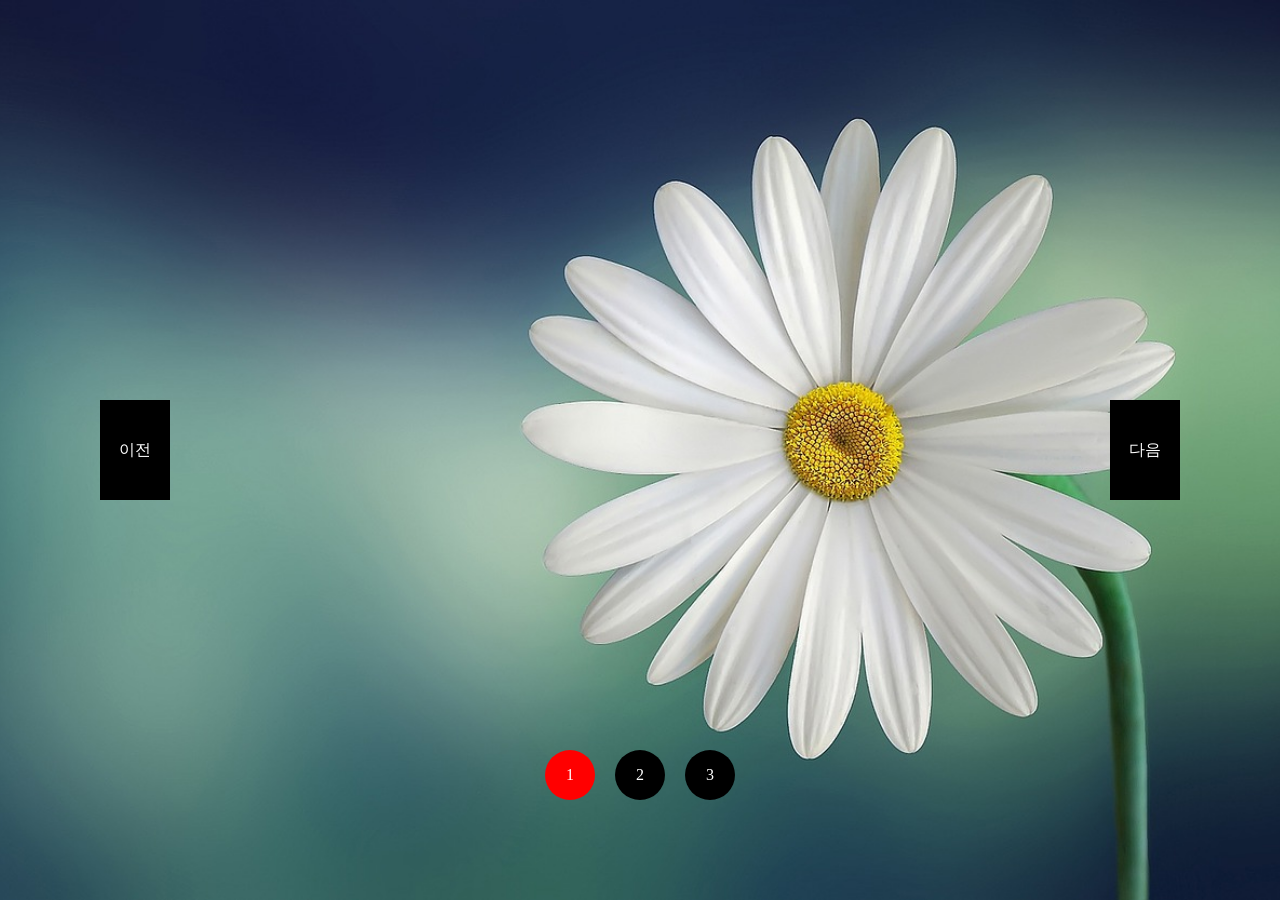
==== index.html @ 8044b642 "Add files via upload" ====
<!DOCTYPE html>
<html lang="ko" dir="ltr">
  <head>
    <meta charset="utf-8">
    <title>좌우 슬라이더</title>
    <link rel="stylesheet" href="css/common.css">
    <script src="js/jquery-3.5.1.min.js"></script>
  </head>
  <body>
    <div id="sliderWrap">
      <ul id="sliderList">
        <li class="slider1"></li>
        <li class="slider2"></li>
        <li class="slider3"></li>
      </ul>
      <div id="btnPos">
        <span class="prev">이전</span>
        <span class="next">다음</span>
      </div>
      <div id="btnNum">
        <span class="active">1</span>
        <span>2</span>
        <span>3</span>
      </div>
    </div>
    <script src="js/common.js"></script>
  </body>
</html>
---- css/common.css ----
@charset "utf-8";
/* 초기화 */
html, body { height: 100%; }
body, ul { margin: 0; padding: 0; }
li { list-style: none; }
/* sliderWrap */
#sliderWrap { overflow: hidden; width: 100%; height: 100%; }
/* sliderList */
#sliderList { width: 300%; height: 100%; }
#sliderList li { width: 33.3333%; height: 100%; float: left;
                background: no-repeat center center / cover; }
#sliderList .slider1 { background-image: url(../images/img1.jpg) }
#sliderList .slider2 { background-image: url(../images/img2.jpg) }
#sliderList .slider3 { background-image: url(../images/img3.jpg) }
/* 좌우버튼 */
#btnPos span { position: absolute; top: calc(50% - 50px);
              width: 70px; height: 100px;
              text-align: center; line-height: 100px;
              background: #000; color: #fff; }
#btnPos span.prev { left: 100px; }
#btnPos span.next { right: 100px; }
/* 번호버튼 */
#btnNum { position: absolute; left: calc(50% - 105px); bottom: 100px; }
#btnNum span { display: block;
              width: 50px; height: 50px; float: left;
              margin: 0 10px; border-radius: 50%;
              text-align: center; line-height: 50px;
              background: #000; color: #fff; }
#btnNum .active { background: #f00; }
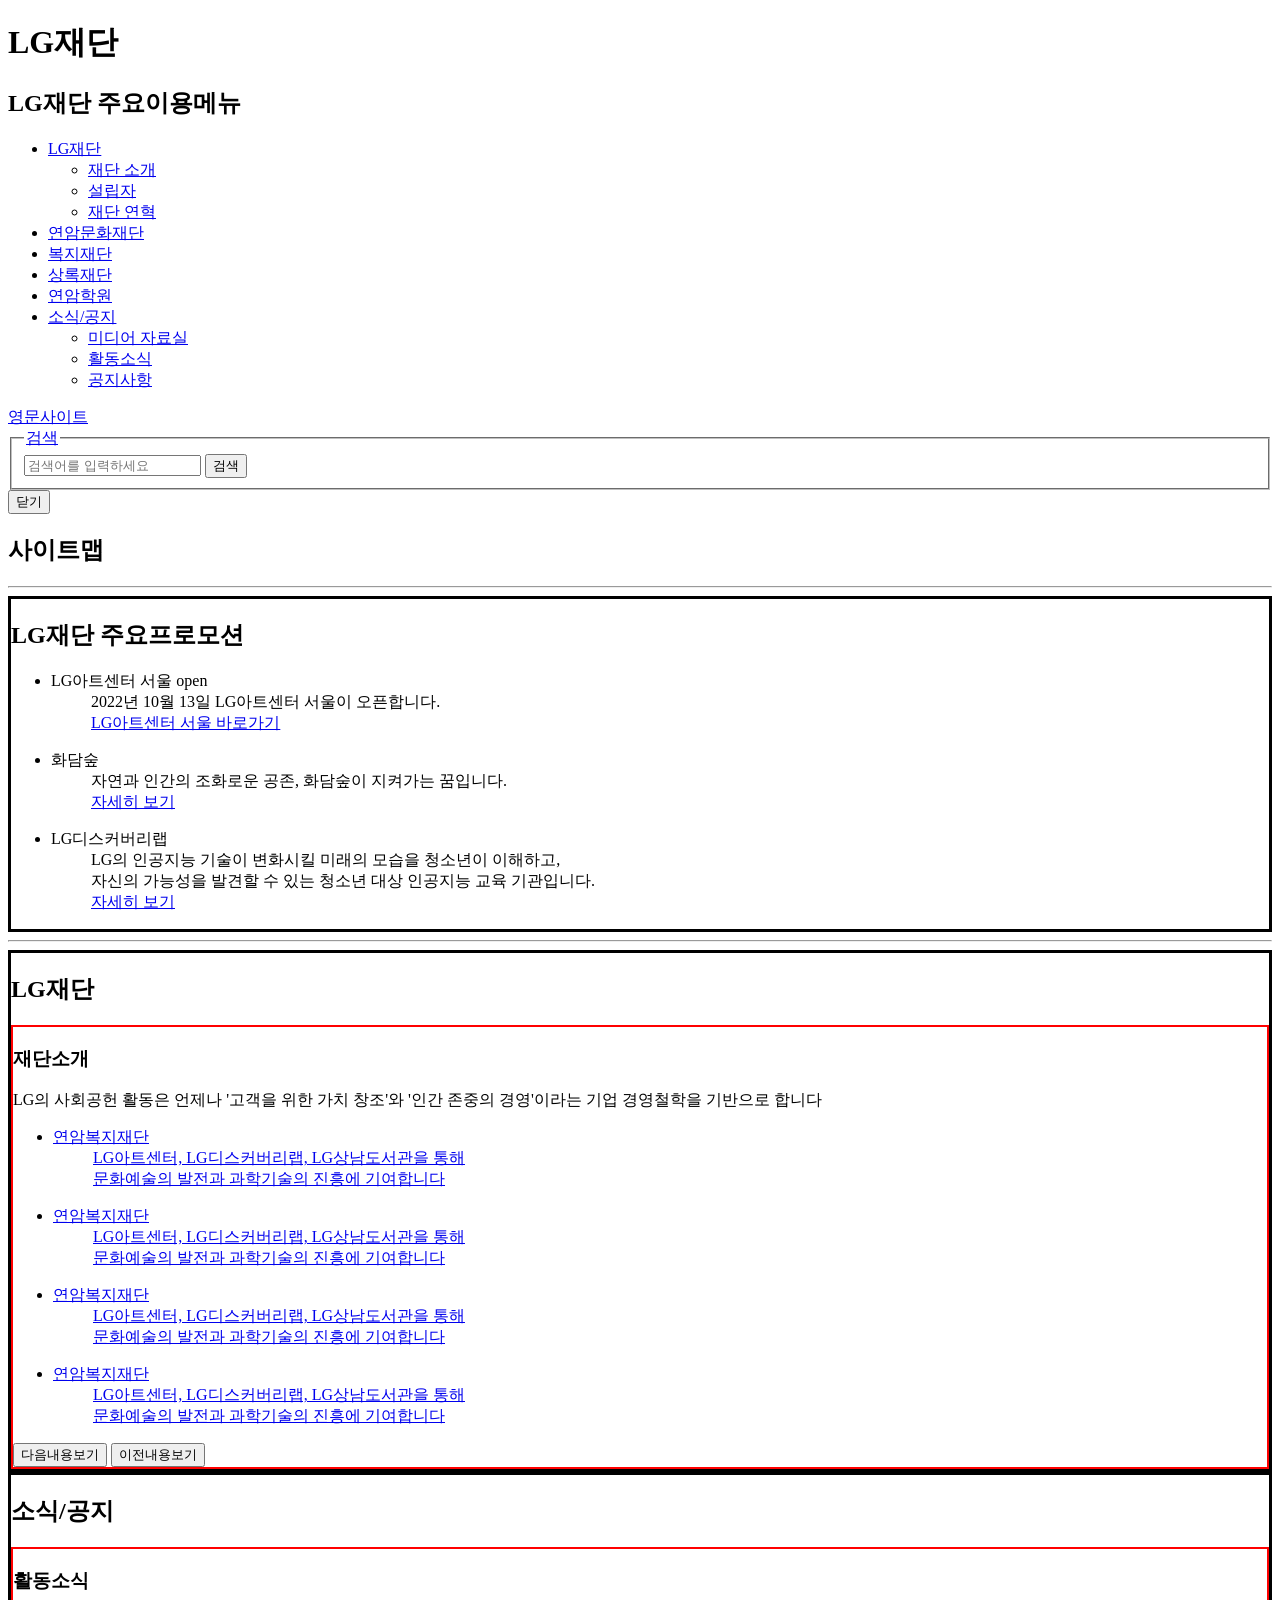
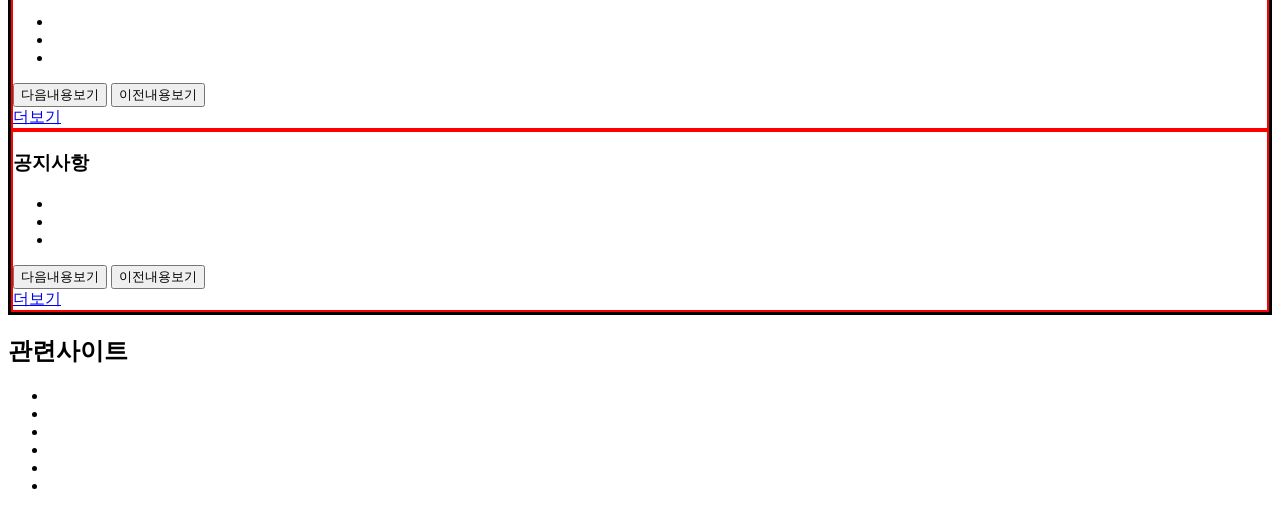
==== commit 6aa7e62a: "Add files via upload" ====
--- a/index.html
+++ b/index.html
@@ -2,27 +2,181 @@
 <html lang="ko" dir="ltr">
   <head>
     <meta charset="utf-8">
-    <title>좌우 슬라이더</title>
-    <link rel="stylesheet" href="css/common.css">
-    <script src="js/jquery-3.5.1.min.js"></script>
+    <title>LG재단</title>
+    <style>
+      /*h2 { position: absolute; left: -9999px; }*/
+      section { border: 3px solid #000; }
+      section section { border: 2px solid #f00; }
+    </style>
   </head>
   <body>
-    <div id="sliderWrap">
-      <ul id="sliderList">
-        <li class="slider1"></li>
-        <li class="slider2"></li>
-        <li class="slider3"></li>
+    <header>
+      <h1>LG재단</h1>
+      <nav>
+        <h2>LG재단 주요이용메뉴</h2>
+        <ul>
+          <li><a href="#">LG재단</a>
+            <ul>
+              <li><a href="#">재단 소개</a></li>
+              <li><a href="#">설립자</a></li>
+              <li><a href="#">재단 연혁</a></li>
+            </ul>
+          </li>
+          <li><a href="#">연암문화재단</a></li>
+          <li><a href="#">복지재단</a></li>
+          <li><a href="#">상록재단</a></li>
+          <li><a href="#">연암학원</a></li>
+          <li><a href="#">소식/공지</a>
+            <ul>
+              <li><a href="#">미디어 자료실</a></li>
+              <li><a href="#">활동소식</a></li>
+              <li><a href="#">공지사항</a></li>
+            </ul>
+          </li>
+        </ul>
+      </nav>
+      <a href="#">영문사이트</a>
+      <form>
+        <fieldset>
+          <legend><a href="#">검색</a></legend>
+          <input type="text" placeholder="검색어를 입력하세요">
+          <input type="button" value="검색">
+        </fieldset>
+        <button aria-label="close">닫기</button>
+      </form>
+      <nav>
+        <h2>사이트맵</h2>
+        <ul>
+
+        </ul>
+      </nav>
+    </header>
+    <hr>
+    <section>
+      <h2>LG재단 주요프로모션</h2>
+      <ul>
+        <li>
+          <div>
+            <dl>
+              <dt>LG아트센터 서울 open</dt>
+              <dd>2022년 10월 13일 LG아트센터 서울이 오픈합니다.</dd>
+              <dd><a href="#">LG아트센터 서울 바로가기</a></dd>
+            </dl>
+          </div>
+        </li>
+        <li>
+          <dl>
+            <dt>화담숲</dt>
+            <dd>자연과 인간의 조화로운 공존, 화담숲이 지켜가는 꿈입니다.</dd>
+            <dd><a href="#">자세히 보기</a></dd>
+          </dl>
+        </li>
+        <li>
+          <dl>
+            <dt>LG디스커버리랩</dt>
+            <dd>LG의 인공지능 기술이 변화시킬 미래의 모습을 청소년이 이해하고,<br>
+             자신의 가능성을 발견할 수 있는 청소년 대상 인공지능 교육 기관입니다.</dd>
+            <dd><a href="#">자세히 보기</a></dd>
+          </dl>
+        </li>
       </ul>
-      <div id="btnPos">
-        <span class="prev">이전</span>
-        <span class="next">다음</span>
-      </div>
-      <div id="btnNum">
-        <span class="active">1</span>
-        <span>2</span>
-        <span>3</span>
-      </div>
-    </div>
-    <script src="js/common.js"></script>
+    </section>
+    <hr>
+    <main>
+      <section>
+        <h2>LG재단</h2>
+        <section>
+          <h3>재단소개</h3>
+          <p>LG의 사회공헌 활동은 언제나 '고객을 위한 가치 창조'와 '인간 존중의 경영'이라는 기업 경영철학을 기반으로 합니다</p>
+          <ul>
+            <li>
+              <a href="#">
+                <dl>
+                  <dt>연암복지재단</dt>
+                  <dd>LG아트센터, LG디스커버리랩, LG상남도서관을 통해<br>
+                   문화예술의 발전과 과학기술의 진흥에 기여합니다
+                 </dd>
+                </dl>
+              </a>
+            </li>
+            <li>
+              <a href="#">
+                <dl>
+                  <dt>연암복지재단</dt>
+                  <dd>LG아트센터, LG디스커버리랩, LG상남도서관을 통해<br>
+                   문화예술의 발전과 과학기술의 진흥에 기여합니다
+                 </dd>
+                </dl>
+              </a>
+            </li>
+            <li>
+              <a href="#">
+                <dl>
+                  <dt>연암복지재단</dt>
+                  <dd>LG아트센터, LG디스커버리랩, LG상남도서관을 통해<br>
+                   문화예술의 발전과 과학기술의 진흥에 기여합니다
+                 </dd>
+                </dl>
+              </a>
+            </li>
+            <li>
+              <a href="#">
+                <dl>
+                  <dt>연암복지재단</dt>
+                  <dd>LG아트센터, LG디스커버리랩, LG상남도서관을 통해<br>
+                   문화예술의 발전과 과학기술의 진흥에 기여합니다
+                 </dd>
+                </dl>
+              </a>
+            </li>
+          </ul>
+          <div>
+            <button>다음내용보기</button>
+            <button>이전내용보기</button>
+          </div>
+        </section>
+      </section>
+      <section>
+        <h2>소식/공지</h2>
+        <section>
+          <h3>활동소식</h3>
+          <ul>
+            <li></li>
+            <li></li>
+            <li></li>
+          </ul>
+          <div>
+            <button>다음내용보기</button>
+            <button>이전내용보기</button>
+          </div>
+          <a href="#">더보기</a>
+        </section>
+        <section>
+          <h3>공지사항</h3>
+          <ul>
+            <li></li>
+            <li></li>
+            <li></li>
+          </ul>
+          <div>
+            <button>다음내용보기</button>
+            <button>이전내용보기</button>
+          </div>
+          <a href="#">더보기</a>
+        </section>
+      </section>
+    </main>
+    <aside>
+      <h2>관련사이트</h2>
+      <ul>
+        <li><a href="#"></a></li>
+        <li><a href="#"></a></li>
+        <li><a href="#"></a></li>
+        <li><a href="#"></a></li>
+        <li><a href="#"></a></li>
+        <li><a href="#"></a></li>
+      </ul>
+    </aside>
+    <footer></footer>
   </body>
 </html>
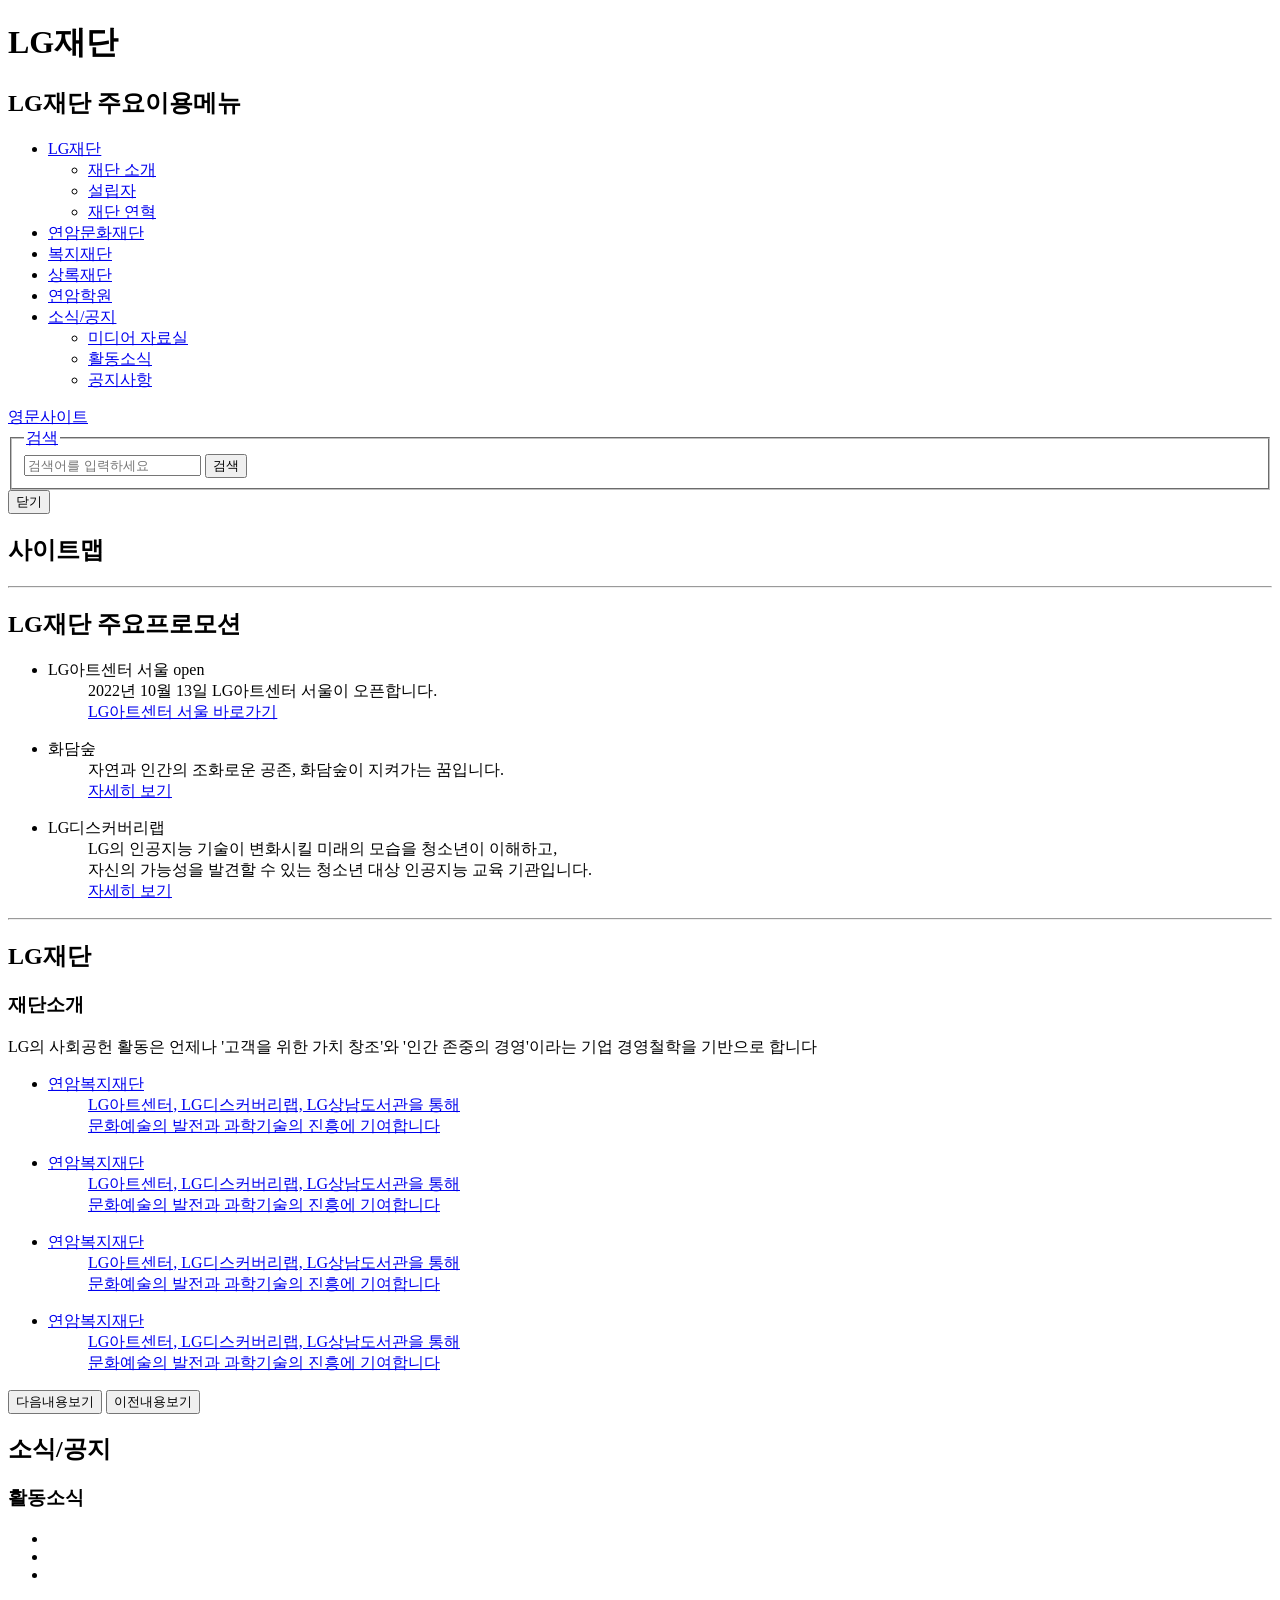
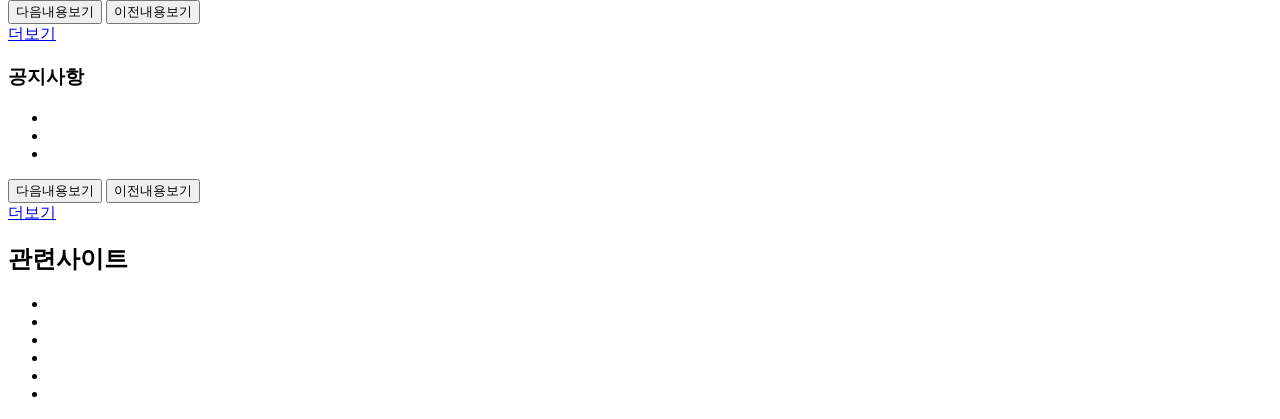
==== commit fe598f8c: "Update index.html" ====
--- a/index.html
+++ b/index.html
@@ -4,9 +4,9 @@
     <meta charset="utf-8">
     <title>LG재단</title>
     <style>
-      /*h2 { position: absolute; left: -9999px; }*/
+      /*h2 { position: absolute; left: -9999px; }
       section { border: 3px solid #000; }
-      section section { border: 2px solid #f00; }
+      section section { border: 2px solid #f00; }*/
     </style>
   </head>
   <body>
